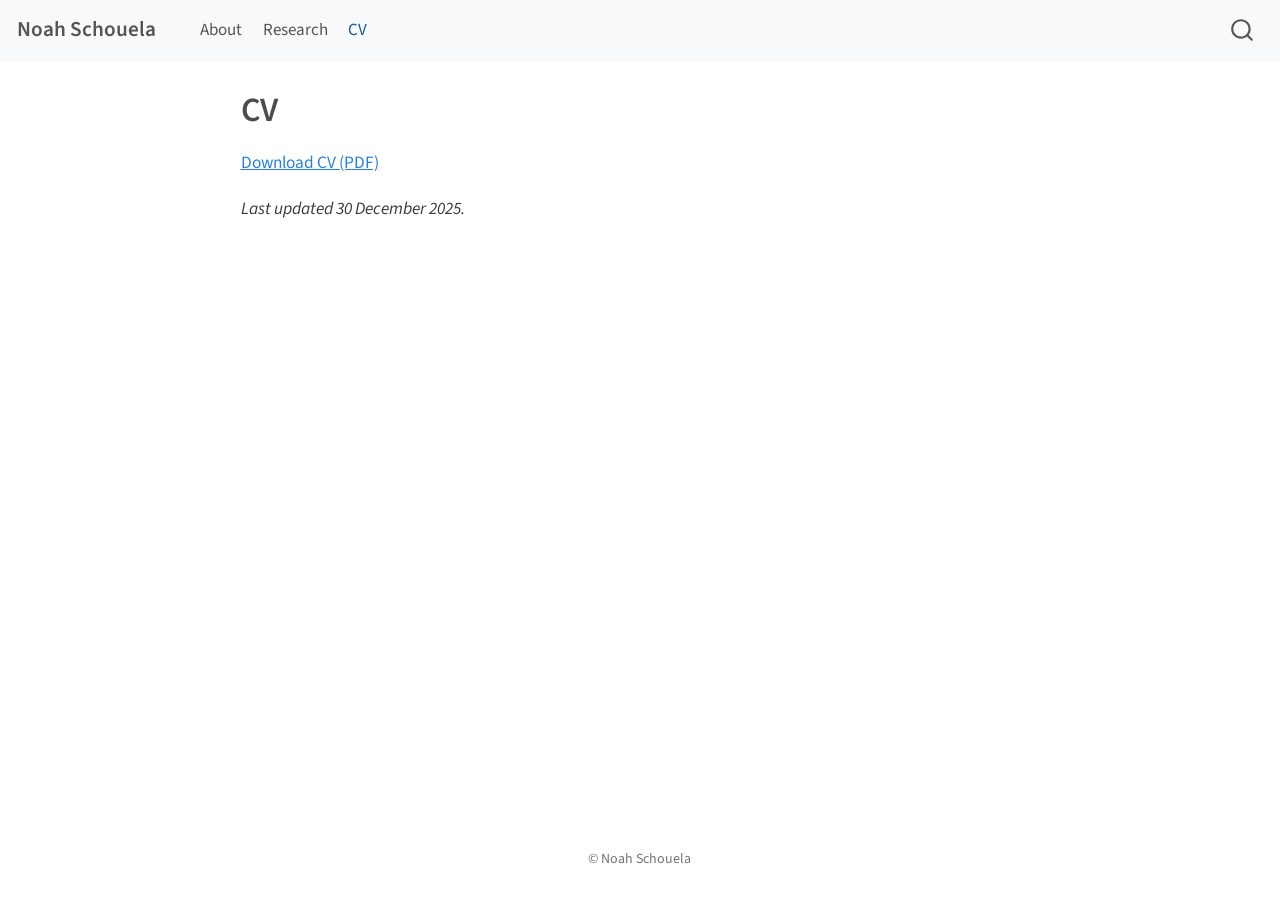
==== docs/cv/index.html @ 6e1764bc "Quarto site migrated from WordPress.com Content captured verbatim from the live noahschouela.com on " ====
<!DOCTYPE html>
<html xmlns="http://www.w3.org/1999/xhtml" lang="en" xml:lang="en"><head>

<meta charset="utf-8">
<meta name="generator" content="quarto-1.3.353">

<meta name="viewport" content="width=device-width, initial-scale=1.0, user-scalable=yes">


<title>Noah Schouela - CV</title>
<style>
code{white-space: pre-wrap;}
span.smallcaps{font-variant: small-caps;}
div.columns{display: flex; gap: min(4vw, 1.5em);}
div.column{flex: auto; overflow-x: auto;}
div.hanging-indent{margin-left: 1.5em; text-indent: -1.5em;}
ul.task-list{list-style: none;}
ul.task-list li input[type="checkbox"] {
  width: 0.8em;
  margin: 0 0.8em 0.2em -1em; /* quarto-specific, see https://github.com/quarto-dev/quarto-cli/issues/4556 */ 
  vertical-align: middle;
}
</style>


<script src="../site_libs/quarto-nav/quarto-nav.js"></script>
<script src="../site_libs/quarto-nav/headroom.min.js"></script>
<script src="../site_libs/clipboard/clipboard.min.js"></script>
<script src="../site_libs/quarto-search/autocomplete.umd.js"></script>
<script src="../site_libs/quarto-search/fuse.min.js"></script>
<script src="../site_libs/quarto-search/quarto-search.js"></script>
<meta name="quarto:offset" content="../">
<script src="../site_libs/quarto-html/quarto.js"></script>
<script src="../site_libs/quarto-html/popper.min.js"></script>
<script src="../site_libs/quarto-html/tippy.umd.min.js"></script>
<script src="../site_libs/quarto-html/anchor.min.js"></script>
<link href="../site_libs/quarto-html/tippy.css" rel="stylesheet">
<link href="../site_libs/quarto-html/quarto-syntax-highlighting.css" rel="stylesheet" id="quarto-text-highlighting-styles">
<script src="../site_libs/bootstrap/bootstrap.min.js"></script>
<link href="../site_libs/bootstrap/bootstrap-icons.css" rel="stylesheet">
<link href="../site_libs/bootstrap/bootstrap.min.css" rel="stylesheet" id="quarto-bootstrap" data-mode="light">
<script id="quarto-search-options" type="application/json">{
  "location": "navbar",
  "copy-button": false,
  "collapse-after": 3,
  "panel-placement": "end",
  "type": "overlay",
  "limit": 20,
  "language": {
    "search-no-results-text": "No results",
    "search-matching-documents-text": "matching documents",
    "search-copy-link-title": "Copy link to search",
    "search-hide-matches-text": "Hide additional matches",
    "search-more-match-text": "more match in this document",
    "search-more-matches-text": "more matches in this document",
    "search-clear-button-title": "Clear",
    "search-detached-cancel-button-title": "Cancel",
    "search-submit-button-title": "Submit"
  }
}</script>


<link rel="stylesheet" href="../styles.css">
<link rel="canonical" href="https://noahschouela.com/cv/">
</head>

<body class="nav-fixed fullcontent">

<div id="quarto-search-results"></div>
  <header id="quarto-header" class="headroom fixed-top">
    <nav class="navbar navbar-expand-lg navbar-dark ">
      <div class="navbar-container container-fluid">
      <div class="navbar-brand-container">
    <a class="navbar-brand" href="../index.html">
    <span class="navbar-title">Noah Schouela</span>
    </a>
  </div>
            <div id="quarto-search" class="" title="Search"></div>
          <button class="navbar-toggler" type="button" data-bs-toggle="collapse" data-bs-target="#navbarCollapse" aria-controls="navbarCollapse" aria-expanded="false" aria-label="Toggle navigation" onclick="if (window.quartoToggleHeadroom) { window.quartoToggleHeadroom(); }">
  <span class="navbar-toggler-icon"></span>
</button>
          <div class="collapse navbar-collapse" id="navbarCollapse">
            <ul class="navbar-nav navbar-nav-scroll me-auto">
  <li class="nav-item">
    <a class="nav-link" href="../index.html" rel="" target="">
 <span class="menu-text">About</span></a>
  </li>  
  <li class="nav-item">
    <a class="nav-link" href="../research/index.html" rel="" target="">
 <span class="menu-text">Research</span></a>
  </li>  
  <li class="nav-item">
    <a class="nav-link active" href="../cv/index.html" rel="" target="" aria-current="page">
 <span class="menu-text">CV</span></a>
  </li>  
</ul>
            <div class="quarto-navbar-tools ms-auto">
</div>
          </div> <!-- /navcollapse -->
      </div> <!-- /container-fluid -->
    </nav>
</header>
<!-- content -->
<div id="quarto-content" class="quarto-container page-columns page-rows-contents page-layout-article page-navbar">
<!-- sidebar -->
<!-- margin-sidebar -->
    
<!-- main -->
<main class="content" id="quarto-document-content">

<header id="title-block-header" class="quarto-title-block default">
<div class="quarto-title">
<h1 class="title">CV</h1>
</div>



<div class="quarto-title-meta">

    
  
    
  </div>
  

</header>

<p><a href="../assets/schouela_cv_2025_12_30.pdf">Download CV (PDF)</a></p>
<p><em>Last updated 30 December 2025.</em></p>



</main> <!-- /main -->
<script id="quarto-html-after-body" type="application/javascript">
window.document.addEventListener("DOMContentLoaded", function (event) {
  const toggleBodyColorMode = (bsSheetEl) => {
    const mode = bsSheetEl.getAttribute("data-mode");
    const bodyEl = window.document.querySelector("body");
    if (mode === "dark") {
      bodyEl.classList.add("quarto-dark");
      bodyEl.classList.remove("quarto-light");
    } else {
      bodyEl.classList.add("quarto-light");
      bodyEl.classList.remove("quarto-dark");
    }
  }
  const toggleBodyColorPrimary = () => {
    const bsSheetEl = window.document.querySelector("link#quarto-bootstrap");
    if (bsSheetEl) {
      toggleBodyColorMode(bsSheetEl);
    }
  }
  toggleBodyColorPrimary();  
  const icon = "";
  const anchorJS = new window.AnchorJS();
  anchorJS.options = {
    placement: 'right',
    icon: icon
  };
  anchorJS.add('.anchored');
  const isCodeAnnotation = (el) => {
    for (const clz of el.classList) {
      if (clz.startsWith('code-annotation-')) {                     
        return true;
      }
    }
    return false;
  }
  const clipboard = new window.ClipboardJS('.code-copy-button', {
    text: function(trigger) {
      const codeEl = trigger.previousElementSibling.cloneNode(true);
      for (const childEl of codeEl.children) {
        if (isCodeAnnotation(childEl)) {
          childEl.remove();
        }
      }
      return codeEl.innerText;
    }
  });
  clipboard.on('success', function(e) {
    // button target
    const button = e.trigger;
    // don't keep focus
    button.blur();
    // flash "checked"
    button.classList.add('code-copy-button-checked');
    var currentTitle = button.getAttribute("title");
    button.setAttribute("title", "Copied!");
    let tooltip;
    if (window.bootstrap) {
      button.setAttribute("data-bs-toggle", "tooltip");
      button.setAttribute("data-bs-placement", "left");
      button.setAttribute("data-bs-title", "Copied!");
      tooltip = new bootstrap.Tooltip(button, 
        { trigger: "manual", 
          customClass: "code-copy-button-tooltip",
          offset: [0, -8]});
      tooltip.show();    
    }
    setTimeout(function() {
      if (tooltip) {
        tooltip.hide();
        button.removeAttribute("data-bs-title");
        button.removeAttribute("data-bs-toggle");
        button.removeAttribute("data-bs-placement");
      }
      button.setAttribute("title", currentTitle);
      button.classList.remove('code-copy-button-checked');
    }, 1000);
    // clear code selection
    e.clearSelection();
  });
  function tippyHover(el, contentFn) {
    const config = {
      allowHTML: true,
      content: contentFn,
      maxWidth: 500,
      delay: 100,
      arrow: false,
      appendTo: function(el) {
          return el.parentElement;
      },
      interactive: true,
      interactiveBorder: 10,
      theme: 'quarto',
      placement: 'bottom-start'
    };
    window.tippy(el, config); 
  }
  const noterefs = window.document.querySelectorAll('a[role="doc-noteref"]');
  for (var i=0; i<noterefs.length; i++) {
    const ref = noterefs[i];
    tippyHover(ref, function() {
      // use id or data attribute instead here
      let href = ref.getAttribute('data-footnote-href') || ref.getAttribute('href');
      try { href = new URL(href).hash; } catch {}
      const id = href.replace(/^#\/?/, "");
      const note = window.document.getElementById(id);
      return note.innerHTML;
    });
  }
      let selectedAnnoteEl;
      const selectorForAnnotation = ( cell, annotation) => {
        let cellAttr = 'data-code-cell="' + cell + '"';
        let lineAttr = 'data-code-annotation="' +  annotation + '"';
        const selector = 'span[' + cellAttr + '][' + lineAttr + ']';
        return selector;
      }
      const selectCodeLines = (annoteEl) => {
        const doc = window.document;
        const targetCell = annoteEl.getAttribute("data-target-cell");
        const targetAnnotation = annoteEl.getAttribute("data-target-annotation");
        const annoteSpan = window.document.querySelector(selectorForAnnotation(targetCell, targetAnnotation));
        const lines = annoteSpan.getAttribute("data-code-lines").split(",");
        const lineIds = lines.map((line) => {
          return targetCell + "-" + line;
        })
        let top = null;
        let height = null;
        let parent = null;
        if (lineIds.length > 0) {
            //compute the position of the single el (top and bottom and make a div)
            const el = window.document.getElementById(lineIds[0]);
            top = el.offsetTop;
            height = el.offsetHeight;
            parent = el.parentElement.parentElement;
          if (lineIds.length > 1) {
            const lastEl = window.document.getElementById(lineIds[lineIds.length - 1]);
            const bottom = lastEl.offsetTop + lastEl.offsetHeight;
            height = bottom - top;
          }
          if (top !== null && height !== null && parent !== null) {
            // cook up a div (if necessary) and position it 
            let div = window.document.getElementById("code-annotation-line-highlight");
            if (div === null) {
              div = window.document.createElement("div");
              div.setAttribute("id", "code-annotation-line-highlight");
              div.style.position = 'absolute';
              parent.appendChild(div);
            }
            div.style.top = top - 2 + "px";
            div.style.height = height + 4 + "px";
            let gutterDiv = window.document.getElementById("code-annotation-line-highlight-gutter");
            if (gutterDiv === null) {
              gutterDiv = window.document.createElement("div");
              gutterDiv.setAttribute("id", "code-annotation-line-highlight-gutter");
              gutterDiv.style.position = 'absolute';
              const codeCell = window.document.getElementById(targetCell);
              const gutter = codeCell.querySelector('.code-annotation-gutter');
              gutter.appendChild(gutterDiv);
            }
            gutterDiv.style.top = top - 2 + "px";
            gutterDiv.style.height = height + 4 + "px";
          }
          selectedAnnoteEl = annoteEl;
        }
      };
      const unselectCodeLines = () => {
        const elementsIds = ["code-annotation-line-highlight", "code-annotation-line-highlight-gutter"];
        elementsIds.forEach((elId) => {
          const div = window.document.getElementById(elId);
          if (div) {
            div.remove();
          }
        });
        selectedAnnoteEl = undefined;
      };
      // Attach click handler to the DT
      const annoteDls = window.document.querySelectorAll('dt[data-target-cell]');
      for (const annoteDlNode of annoteDls) {
        annoteDlNode.addEventListener('click', (event) => {
          const clickedEl = event.target;
          if (clickedEl !== selectedAnnoteEl) {
            unselectCodeLines();
            const activeEl = window.document.querySelector('dt[data-target-cell].code-annotation-active');
            if (activeEl) {
              activeEl.classList.remove('code-annotation-active');
            }
            selectCodeLines(clickedEl);
            clickedEl.classList.add('code-annotation-active');
          } else {
            // Unselect the line
            unselectCodeLines();
            clickedEl.classList.remove('code-annotation-active');
          }
        });
      }
  const findCites = (el) => {
    const parentEl = el.parentElement;
    if (parentEl) {
      const cites = parentEl.dataset.cites;
      if (cites) {
        return {
          el,
          cites: cites.split(' ')
        };
      } else {
        return findCites(el.parentElement)
      }
    } else {
      return undefined;
    }
  };
  var bibliorefs = window.document.querySelectorAll('a[role="doc-biblioref"]');
  for (var i=0; i<bibliorefs.length; i++) {
    const ref = bibliorefs[i];
    const citeInfo = findCites(ref);
    if (citeInfo) {
      tippyHover(citeInfo.el, function() {
        var popup = window.document.createElement('div');
        citeInfo.cites.forEach(function(cite) {
          var citeDiv = window.document.createElement('div');
          citeDiv.classList.add('hanging-indent');
          citeDiv.classList.add('csl-entry');
          var biblioDiv = window.document.getElementById('ref-' + cite);
          if (biblioDiv) {
            citeDiv.innerHTML = biblioDiv.innerHTML;
          }
          popup.appendChild(citeDiv);
        });
        return popup.innerHTML;
      });
    }
  }
});
</script>
</div> <!-- /content -->
<footer class="footer">
  <div class="nav-footer">
    <div class="nav-footer-left">
      &nbsp;
    </div>   
    <div class="nav-footer-center">© Noah Schouela</div>
    <div class="nav-footer-right">
      &nbsp;
    </div>
  </div>
</footer>



</body></html>
---- docs/site_libs/quarto-html/tippy.css ----
.tippy-box[data-animation=fade][data-state=hidden]{opacity:0}[data-tippy-root]{max-width:calc(100vw - 10px)}.tippy-box{position:relative;background-color:#333;color:#fff;border-radius:4px;font-size:14px;line-height:1.4;white-space:normal;outline:0;transition-property:transform,visibility,opacity}.tippy-box[data-placement^=top]>.tippy-arrow{bottom:0}.tippy-box[data-placement^=top]>.tippy-arrow:before{bottom:-7px;left:0;border-width:8px 8px 0;border-top-color:initial;transform-origin:center top}.tippy-box[data-placement^=bottom]>.tippy-arrow{top:0}.tippy-box[data-placement^=bottom]>.tippy-arrow:before{top:-7px;left:0;border-width:0 8px 8px;border-bottom-color:initial;transform-origin:center bottom}.tippy-box[data-placement^=left]>.tippy-arrow{right:0}.tippy-box[data-placement^=left]>.tippy-arrow:before{border-width:8px 0 8px 8px;border-left-color:initial;right:-7px;transform-origin:center left}.tippy-box[data-placement^=right]>.tippy-arrow{left:0}.tippy-box[data-placement^=right]>.tippy-arrow:before{left:-7px;border-width:8px 8px 8px 0;border-right-color:initial;transform-origin:center right}.tippy-box[data-inertia][data-state=visible]{transition-timing-function:cubic-bezier(.54,1.5,.38,1.11)}.tippy-arrow{width:16px;height:16px;color:#333}.tippy-arrow:before{content:"";position:absolute;border-color:transparent;border-style:solid}.tippy-content{position:relative;padding:5px 9px;z-index:1}
---- docs/site_libs/quarto-html/quarto-syntax-highlighting.css ----
/* quarto syntax highlight colors */
:root {
  --quarto-hl-ot-color: #003B4F;
  --quarto-hl-at-color: #657422;
  --quarto-hl-ss-color: #20794D;
  --quarto-hl-an-color: #5E5E5E;
  --quarto-hl-fu-color: #4758AB;
  --quarto-hl-st-color: #20794D;
  --quarto-hl-cf-color: #003B4F;
  --quarto-hl-op-color: #5E5E5E;
  --quarto-hl-er-color: #AD0000;
  --quarto-hl-bn-color: #AD0000;
  --quarto-hl-al-color: #AD0000;
  --quarto-hl-va-color: #111111;
  --quarto-hl-bu-color: inherit;
  --quarto-hl-ex-color: inherit;
  --quarto-hl-pp-color: #AD0000;
  --quarto-hl-in-color: #5E5E5E;
  --quarto-hl-vs-color: #20794D;
  --quarto-hl-wa-color: #5E5E5E;
  --quarto-hl-do-color: #5E5E5E;
  --quarto-hl-im-color: #00769E;
  --quarto-hl-ch-color: #20794D;
  --quarto-hl-dt-color: #AD0000;
  --quarto-hl-fl-color: #AD0000;
  --quarto-hl-co-color: #5E5E5E;
  --quarto-hl-cv-color: #5E5E5E;
  --quarto-hl-cn-color: #8f5902;
  --quarto-hl-sc-color: #5E5E5E;
  --quarto-hl-dv-color: #AD0000;
  --quarto-hl-kw-color: #003B4F;
}

/* other quarto variables */
:root {
  --quarto-font-monospace: SFMono-Regular, Menlo, Monaco, Consolas, "Liberation Mono", "Courier New", monospace;
}

pre > code.sourceCode > span {
  color: #003B4F;
}

code span {
  color: #003B4F;
}

code.sourceCode > span {
  color: #003B4F;
}

div.sourceCode,
div.sourceCode pre.sourceCode {
  color: #003B4F;
}

code span.ot {
  color: #003B4F;
  font-style: inherit;
}

code span.at {
  color: #657422;
  font-style: inherit;
}

code span.ss {
  color: #20794D;
  font-style: inherit;
}

code span.an {
  color: #5E5E5E;
  font-style: inherit;
}

code span.fu {
  color: #4758AB;
  font-style: inherit;
}

code span.st {
  color: #20794D;
  font-style: inherit;
}

code span.cf {
  color: #003B4F;
  font-style: inherit;
}

code span.op {
  color: #5E5E5E;
  font-style: inherit;
}

code span.er {
  color: #AD0000;
  font-style: inherit;
}

code span.bn {
  color: #AD0000;
  font-style: inherit;
}

code span.al {
  color: #AD0000;
  font-style: inherit;
}

code span.va {
  color: #111111;
  font-style: inherit;
}

code span.bu {
  font-style: inherit;
}

code span.ex {
  font-style: inherit;
}

code span.pp {
  color: #AD0000;
  font-style: inherit;
}

code span.in {
  color: #5E5E5E;
  font-style: inherit;
}

code span.vs {
  color: #20794D;
  font-style: inherit;
}

code span.wa {
  color: #5E5E5E;
  font-style: italic;
}

code span.do {
  color: #5E5E5E;
  font-style: italic;
}

code span.im {
  color: #00769E;
  font-style: inherit;
}

code span.ch {
  color: #20794D;
  font-style: inherit;
}

code span.dt {
  color: #AD0000;
  font-style: inherit;
}

code span.fl {
  color: #AD0000;
  font-style: inherit;
}

code span.co {
  color: #5E5E5E;
  font-style: inherit;
}

code span.cv {
  color: #5E5E5E;
  font-style: italic;
}

code span.cn {
  color: #8f5902;
  font-style: inherit;
}

code span.sc {
  color: #5E5E5E;
  font-style: inherit;
}

code span.dv {
  color: #AD0000;
  font-style: inherit;
}

code span.kw {
  color: #003B4F;
  font-style: inherit;
}

.prevent-inlining {
  content: "</";
}

/*# sourceMappingURL=debc5d5d77c3f9108843748ff7464032.css.map */
---- docs/styles.css ----
:root { --content-width: 46rem; }

.navbar-brand { font-weight: 600; }

main.content {
  max-width: var(--content-width);
  font-size: 1.02rem;
  line-height: 1.65;
}

h1, h2, h3 { font-weight: 600; letter-spacing: -0.01em; }
h2 { margin-top: 2.4rem; }
h3 { margin-top: 1.9rem; font-size: 1.12rem; }

/* Paper entries */
.paper { margin-bottom: 2rem; }
.paper .venue { color: #555; font-size: 0.94rem; margin: 0.15rem 0 0.5rem; }
.paper .abstract { font-size: 0.95rem; color: #333; }
.paper .abstract summary {
  cursor: pointer; color: #2a6496; font-weight: 500; list-style: none;
}
.paper .abstract summary::before { content: "▸ "; }
.paper .abstract[open] summary::before { content: "▾ "; }
.paper .abstract p { margin-top: 0.6rem; }

.contact a { text-decoration: none; }
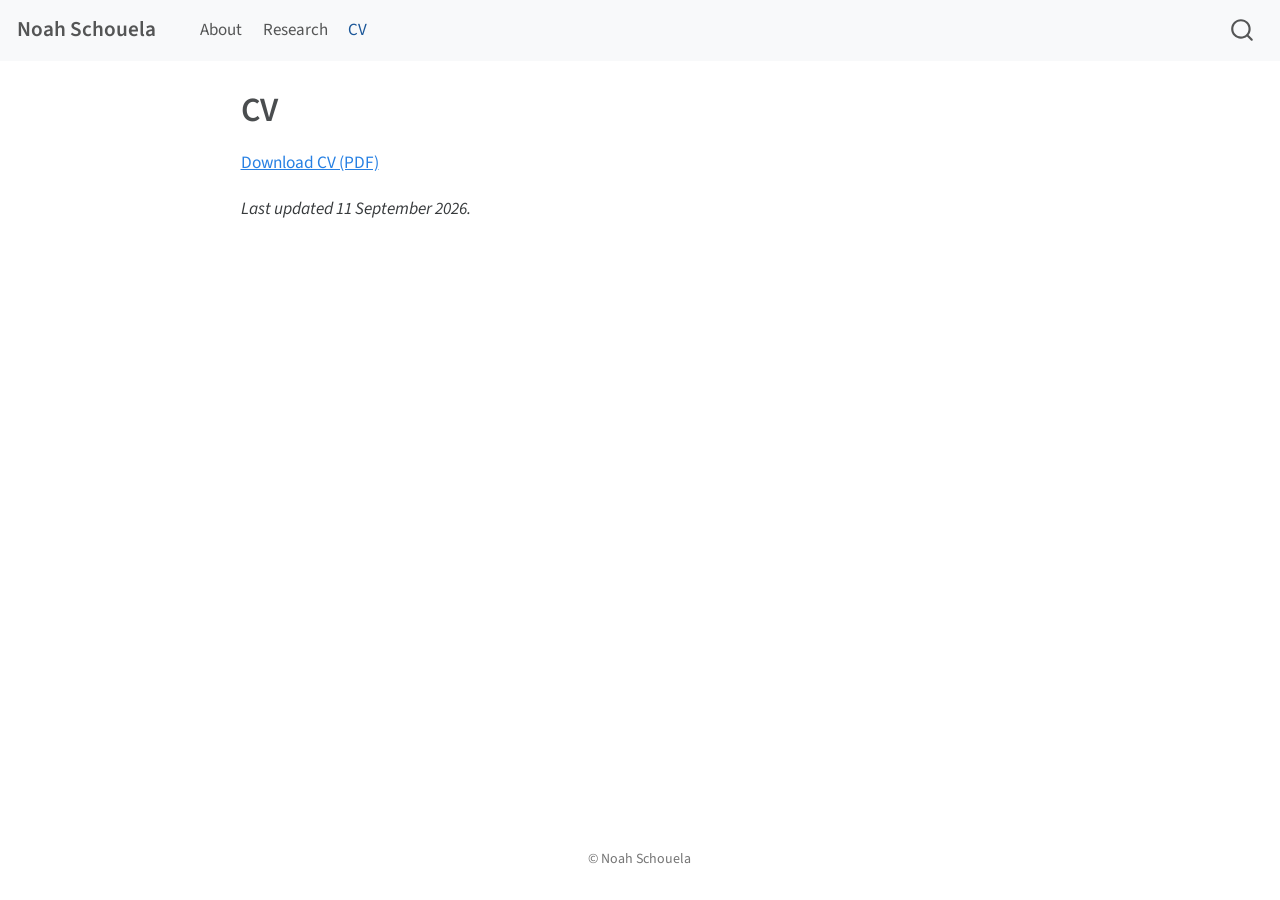
==== commit 3f421be2: "Publish current CV, replacing the December 2025 export The site was serving schouela_cv_2025_12_30.p" ====
--- a/docs/cv/index.html
+++ b/docs/cv/index.html
@@ -125,8 +125,8 @@
 
 </header>
 
-<p><a href="../assets/schouela_cv_2025_12_30.pdf">Download CV (PDF)</a></p>
-<p><em>Last updated 30 December 2025.</em></p>
+<p><a href="../assets/schouela_cv_2026_09_11.pdf">Download CV (PDF)</a></p>
+<p><em>Last updated 11 September 2026.</em></p>
 
 
 
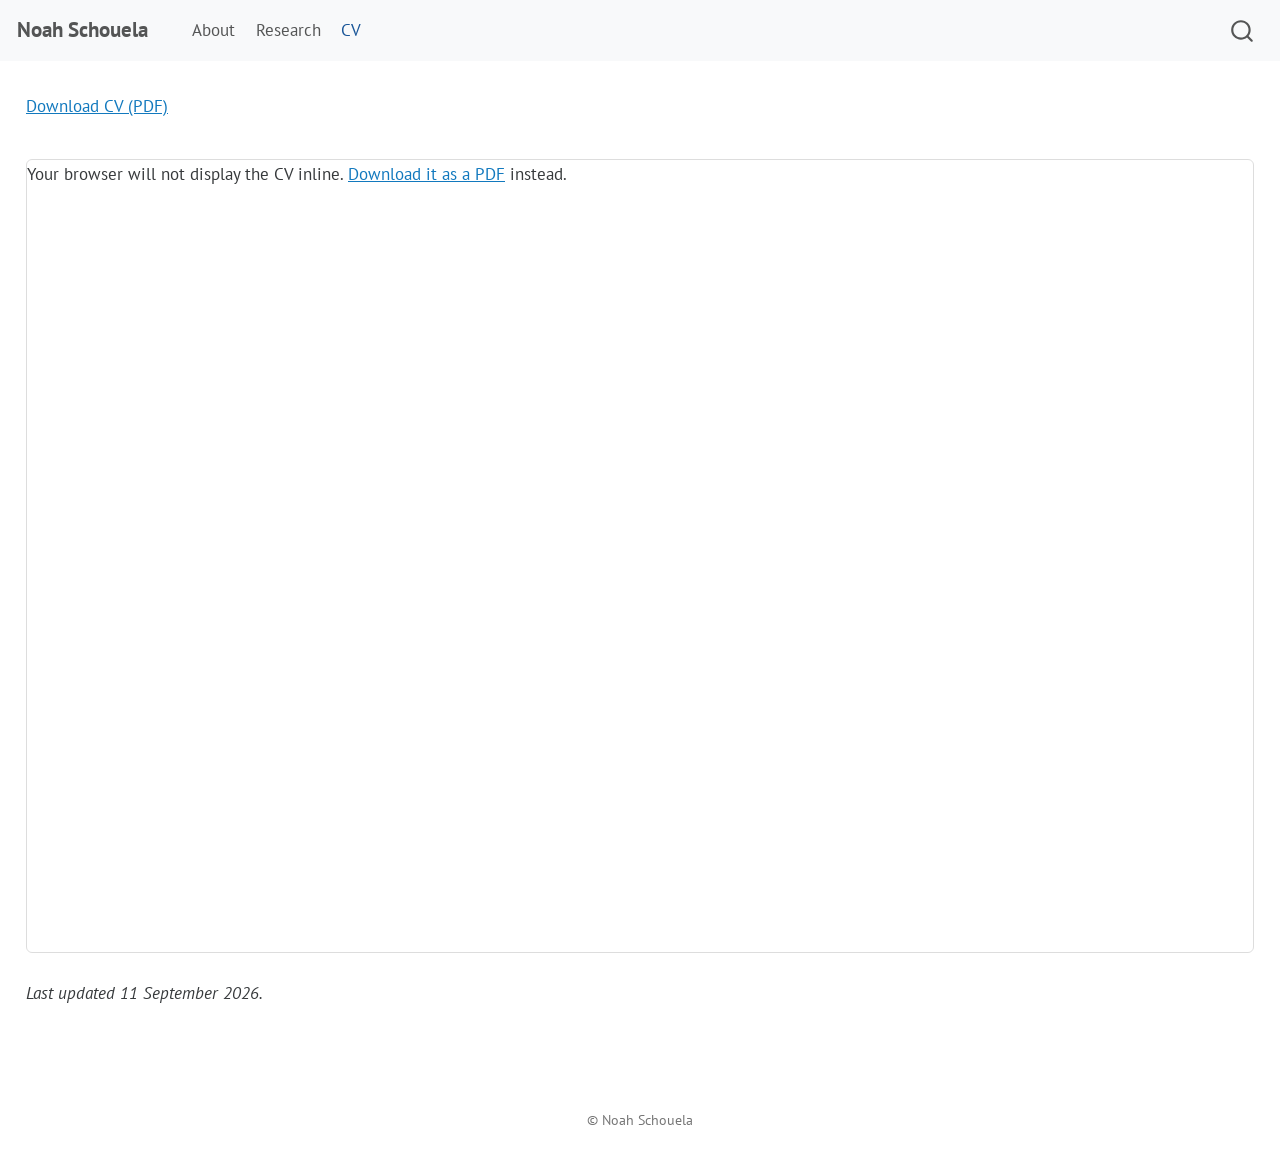
==== commit fd46a8d6: "Restyle site to match the previous WordPress design Carries the visual identity of the old site (Hev" ====
--- a/docs/cv/index.html
+++ b/docs/cv/index.html
@@ -7,7 +7,7 @@
 <meta name="viewport" content="width=device-width, initial-scale=1.0, user-scalable=yes">
 
 
-<title>Noah Schouela - CV</title>
+<title>CV — Noah Schouela</title>
 <style>
 code{white-space: pre-wrap;}
 span.smallcaps{font-variant: small-caps;}
@@ -58,13 +58,16 @@
     "search-submit-button-title": "Submit"
   }
 }</script>
+<link rel="preconnect" href="https://fonts.googleapis.com">
+<link rel="preconnect" href="https://fonts.gstatic.com" crossorigin="">
+<link href="https://fonts.googleapis.com/css2?family=PT+Sans:ital,wght@0,400;0,700;1,400;1,700&amp;display=swap" rel="stylesheet">
 
 
 <link rel="stylesheet" href="../styles.css">
 <link rel="canonical" href="https://noahschouela.com/cv/">
 </head>
 
-<body class="nav-fixed fullcontent">
+<body class="nav-fixed">
 
 <div id="quarto-search-results"></div>
   <header id="quarto-header" class="headroom fixed-top">
@@ -101,31 +104,23 @@
     </nav>
 </header>
 <!-- content -->
-<div id="quarto-content" class="quarto-container page-columns page-rows-contents page-layout-article page-navbar">
+<div id="quarto-content" class="quarto-container page-columns page-rows-contents page-layout-full page-navbar">
 <!-- sidebar -->
 <!-- margin-sidebar -->
     
 <!-- main -->
-<main class="content" id="quarto-document-content">
-
-<header id="title-block-header" class="quarto-title-block default">
-<div class="quarto-title">
-<h1 class="title">CV</h1>
+<main class="content page-columns page-full column-body" id="quarto-document-content">
+
+
+
+<p><a href="../assets/schouela_cv_2026_09_11.pdf">Download CV (PDF)</a></p>
+<div class="cv-embed column-screen-inset">
+<object data="../assets/schouela_cv_2026_09_11.pdf" type="application/pdf">
+<p>
+Your browser will not display the CV inline. <a href="../assets/schouela_cv_2026_09_11.pdf">Download it as a PDF</a> instead.
+</p>
+</object>
 </div>
-
-
-
-<div class="quarto-title-meta">
-
-    
-  
-    
-  </div>
-  
-
-</header>
-
-<p><a href="../assets/schouela_cv_2026_09_11.pdf">Download CV (PDF)</a></p>
 <p><em>Last updated 11 September 2026.</em></p>
 
 
--- a/docs/styles.css
+++ b/docs/styles.css
@@ -1,4 +1,18 @@
-:root { --content-width: 46rem; }
+:root {
+  --content-width: 46rem;
+  /* Carried over from the previous WordPress site (Hever theme) so the
+     migrated site reads as the same site: PT Sans throughout, #1279BE links. */
+  --font-base: "PT Sans", -apple-system, BlinkMacSystemFont, "Segoe UI", Roboto,
+               Oxygen, Ubuntu, Cantarell, "Fira Sans", "Droid Sans",
+               "Helvetica Neue", sans-serif;
+  --link: #1279BE;
+}
+
+body, .navbar, main.content { font-family: var(--font-base); }
+h1, h2, h3, h4, h5, h6, .navbar-brand { font-family: var(--font-base); }
+
+a { color: var(--link); }
+a:hover, a:focus { color: #0e5f96; }
 
 .navbar-brand { font-weight: 600; }
 
@@ -17,10 +31,58 @@
 .paper .venue { color: #555; font-size: 0.94rem; margin: 0.15rem 0 0.5rem; }
 .paper .abstract { font-size: 0.95rem; color: #333; }
 .paper .abstract summary {
-  cursor: pointer; color: #2a6496; font-weight: 500; list-style: none;
+  cursor: pointer; color: var(--link); font-weight: 500; list-style: none;
 }
 .paper .abstract summary::before { content: "▸ "; }
 .paper .abstract[open] summary::before { content: "▾ "; }
 .paper .abstract p { margin-top: 0.6rem; }
 
 .contact a { text-decoration: none; }
+
+/* Portrait on the About page */
+.headshot {
+  float: left;
+  width: 260px;
+  border-radius: 20px;
+  border: 1px solid #d0d7de;
+  margin: 0.35rem 1.75rem 1.25rem 0;
+}
+@media (max-width: 640px) {
+  .headshot { float: none; display: block; width: 68%; margin: 0 auto 1.5rem; }
+}
+
+/* Inline CV viewer */
+.cv-embed {
+  margin: 1.25rem 0 1.5rem;
+  border: 1px solid #ddd;
+  border-radius: 6px;
+  overflow: hidden;
+}
+.cv-embed object { display: block; width: 100%; height: 88vh; min-height: 620px; border: 0; }
+@media (max-width: 640px) { .cv-embed object { height: 70vh; min-height: 0; } }
+
+/* On page-layout: full, Quarto puts page-full on <main> (and switches it to
+   grid mode when a column-* child is present). Our 46rem cap would otherwise
+   constrain the grid itself, so full-bleed children would only be full-bleed
+   within 46rem. Both class names covered because which one Quarto emits
+   depends on whether the page has a column-* child. */
+/* On page-layout: full, <main> gets .column-body, which pins it to the outer
+   grid's body-content track: minmax(500px, calc(850px - 3em)) ~= 802px. That
+   TRACK is the cap, so max-width alone does nothing - main has to be moved to
+   the screen track. main is itself a page-columns grid, so its ordinary
+   children stay at readable width and only .column-screen-inset goes wide. */
+main.content.page-full {
+  grid-column: screen-start / screen-end;
+  max-width: none;
+}
+
+/* First heading sits right below the page title */
+main.content > h2:first-of-type { margin-top: 0.6rem; }
+
+/* On the full-width CV page, main's ordinary children still sit in the narrow
+   body-content track, so the title floated ~250px right of the PDF's edge.
+   Put them on the same inset column as the viewer. */
+main.content.page-full > header,
+main.content.page-full > p {
+  grid-column: screen-start-inset / screen-end-inset;
+}
